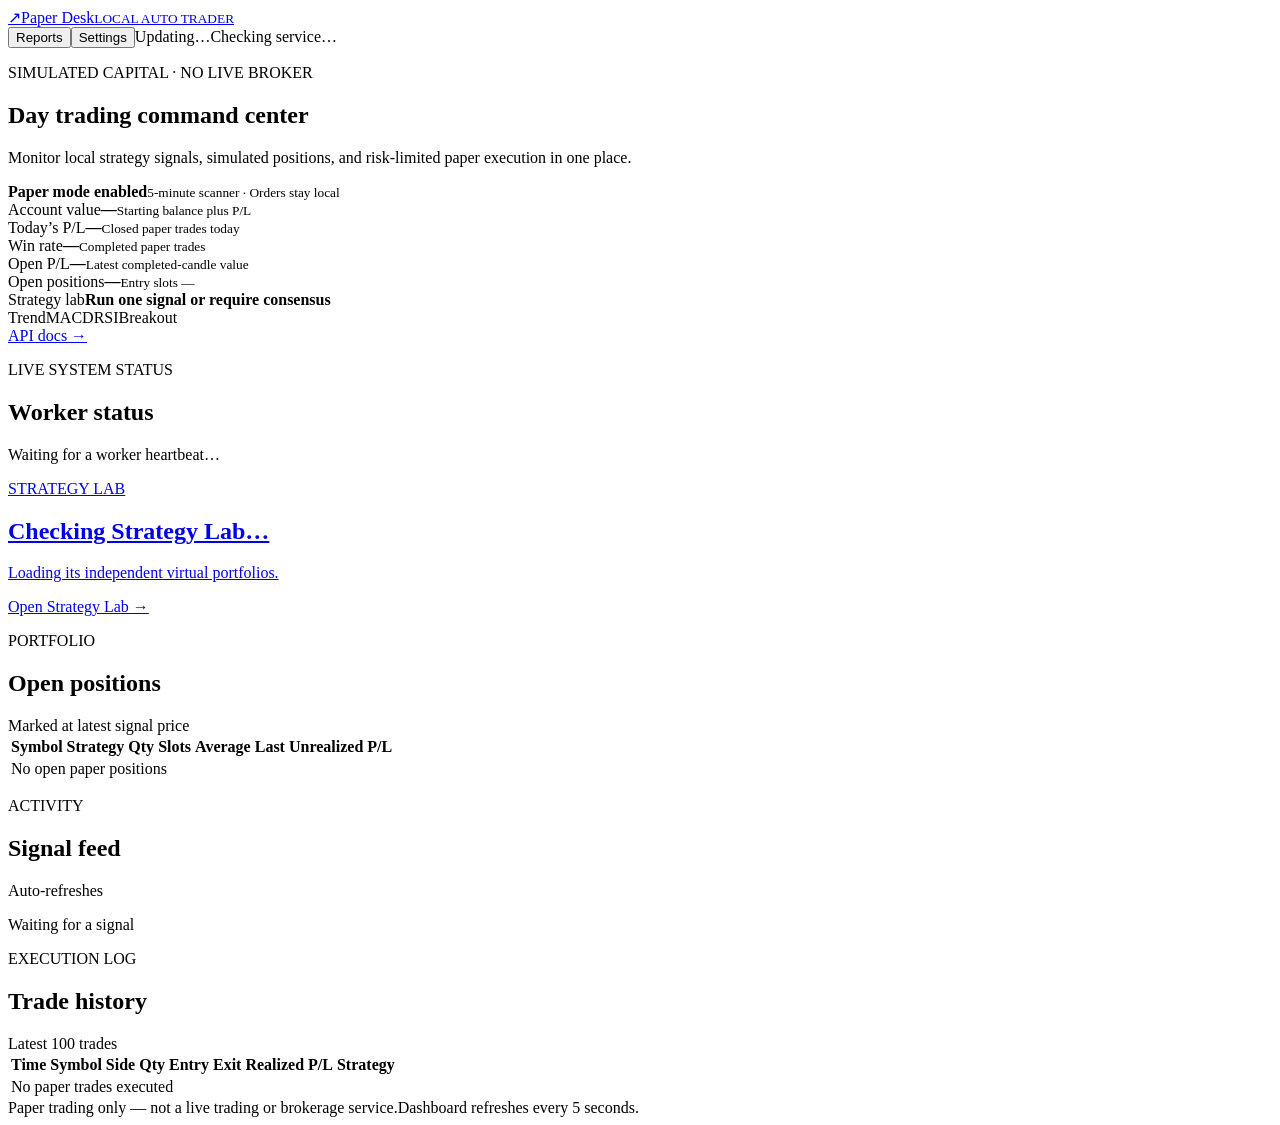
==== dashboard/index.html @ f1b4e136 "Add all-strategy paper trading sleeves" ====
<!doctype html>
<html lang="en">
<head><meta charset="utf-8"><meta name="viewport" content="width=device-width, initial-scale=1"><title>Paper Desk</title><link rel="stylesheet" href="/static/styles.css?v=strategy-lab-page-1"></head>
<body>
  <header class="topbar"><a class="brand" href="/"><span class="brand-mark">↗</span><span>Paper Desk<small>LOCAL AUTO TRADER</small></span></a><div class="topbar-right"><button id="open-reports" class="settings-button" type="button">Reports</button><button id="open-settings" class="settings-button" type="button">Settings</button><span id="updated" class="updated">Updating…</span><span id="status" class="status">Checking service…</span></div></header>
  <main>
    <section class="hero"><div><p class="eyebrow">SIMULATED CAPITAL · NO LIVE BROKER</p><h1>Day trading command center</h1><p class="hero-copy">Monitor local strategy signals, simulated positions, and risk-limited paper execution in one place.</p></div><div class="market-note"><span class="dot"></span><div><strong>Paper mode enabled</strong><small>5-minute scanner · Orders stay local</small></div></div></section>
    <section class="metrics" aria-label="Account metrics"><article><span>Account value</span><strong id="account-value">—</strong><small>Starting balance plus P/L</small></article><article><span>Today’s P/L</span><strong id="daily-pnl">—</strong><small>Closed paper trades today</small></article><article><span>Win rate</span><strong id="win-rate">—</strong><small>Completed paper trades</small></article><article><span>Open P/L</span><strong id="unrealized-pnl">—</strong><small>Latest completed-candle value</small></article><article><span>Open positions</span><strong id="open-positions">—</strong><small id="entry-slots">Entry slots —</small></article></section>
    <section class="control-strip"><div><span class="strip-label">Strategy lab</span><strong>Run one signal or require consensus</strong></div><div class="strategy-pills"><span>Trend</span><span>MACD</span><span>RSI</span><span>Breakout</span></div><a href="/docs" target="_blank" rel="noreferrer">API docs →</a></section>
    <section class="system-panel" aria-live="polite"><div><p class="section-kicker">LIVE SYSTEM STATUS</p><h2 id="system-heading">Worker status</h2></div><div id="system-status" class="system-status">Waiting for a worker heartbeat…</div></section><a class="strategy-lab-summary" id="strategy-lab-summary" href="/strategy-lab"><div><p class="section-kicker">STRATEGY LAB</p><h2 id="strategy-lab-state">Checking Strategy Lab…</h2><p id="strategy-lab-detail">Loading its independent virtual portfolios.</p></div><span class="strategy-lab-open">Open Strategy Lab →</span></a><section class="grid"><article class="panel positions-panel"><div class="panel-title"><div><p class="section-kicker">PORTFOLIO</p><h2>Open positions</h2></div><span>Marked at latest signal price</span></div><div class="table-wrap"><table><thead><tr><th>Symbol</th><th>Strategy</th><th>Qty</th><th>Slots</th><th>Average</th><th>Last</th><th>Unrealized P/L</th></tr></thead><tbody id="positions"><tr><td colspan="7" class="empty">No open paper positions</td></tr></tbody></table></div></article><article class="panel alerts-panel"><div class="panel-title"><div><p class="section-kicker">ACTIVITY</p><h2>Signal feed</h2></div><span>Auto-refreshes</span></div><div id="alerts" class="alerts"><p class="empty">Waiting for a signal</p></div></article></section>
    <section class="panel history-panel"><div class="panel-title"><div><p class="section-kicker">EXECUTION LOG</p><h2>Trade history</h2></div><span id="trade-count">Latest 100 trades</span></div><div class="table-wrap"><table><thead><tr><th>Time</th><th>Symbol</th><th>Side</th><th>Qty</th><th>Entry</th><th>Exit</th><th>Realized P/L</th><th>Strategy</th></tr></thead><tbody id="trades"><tr><td colspan="8" class="empty">No paper trades executed</td></tr></tbody></table></div></section>
  </main>
  <dialog id="settings-dialog" class="settings-dialog"><form id="settings-form"><div class="settings-head"><div><p class="section-kicker">LOCAL PAPER TRADER</p><h2>Trading settings</h2><p>Changes apply to the day-trader on its next polling cycle.</p></div><button id="close-settings" class="icon-button" type="button" aria-label="Close settings">×</button></div><div class="settings-grid"><label><span class="label-row">Whitelist <span class="help" tabindex="0">?<span class="tooltip">The symbols the bot is allowed to trade. Use comma-separated tickers, such as AAPL,MSFT,SPY.</span></span></span><input name="symbol_whitelist" required placeholder="AAPL,MSFT,SPY"></label><label><span class="label-row">Symbols to scan <span class="help" tabindex="0">?<span class="tooltip">Use * to scan every whitelist symbol, or list selected tickers such as AAPL,SPY. Every ticker must also be in the whitelist.</span></span></span><input name="auto_symbols" required placeholder="* or AAPL,SPY"></label><label><span class="label-row">Candle interval <span class="help" tabindex="0">?<span class="tooltip">How often prices are grouped for signals. 5m is five-minute candles; shorter intervals react faster but create more noise.</span></span></span><select name="auto_interval"><option>1m</option><option>2m</option><option>5m</option><option>15m</option><option>30m</option><option>60m</option><option>1h</option><option>1d</option></select></label><label><span class="label-row">Strategy mode <span class="help" tabindex="0">?<span class="tooltip">Single uses one selected strategy. Consensus requires several enabled strategies to agree before a paper trade.</span></span></span><select name="auto_mode"><option value="single">Single strategy</option><option value="consensus">Consensus</option><option value="all_strategies">All strategies — paper test</option></select></label><label><span class="label-row">Single strategy <span class="help" tabindex="0">?<span class="tooltip">The signal method used in Single mode. Donchian is a breakout method; MACD and RSI respond differently to momentum and reversals.</span></span></span><select name="auto_strategy"><option value="trend">Trend 50/200</option><option value="donchian">Donchian breakout</option><option value="macd">MACD</option><option value="bollinger">Bollinger reversion</option><option value="rsi">RSI</option><option value="volatility_breakout">Volatility breakout</option><option value="regression">Regression slope</option><option value="per_symbol">Unique strategy per symbol</option></select></label><label><span class="label-row">Consensus signals needed <span class="help" tabindex="0">?<span class="tooltip">The number of strategies that must agree in Consensus mode. Higher values mean fewer, more selective entries.</span></span></span><input name="auto_consensus_min" type="number" min="1" max="7" required></label><label><span class="label-row">Maximum quantity per trade <span class="help" tabindex="0">?<span class="tooltip">The most shares or units a single paper entry can use. Keep this small while testing.</span></span></span><input name="auto_max_quantity" type="number" min="0.0001" step="0.0001" required></label><label><span class="label-row">ATR stop multiple <span class="help" tabindex="0">?<span class="tooltip">Stop-loss distance in Average True Range units. A larger number gives the position more room but accepts a larger possible loss.</span></span></span><input name="auto_atr_stop_multiple" type="number" min="0.1" max="20" step="0.1" required></label><label><span class="label-row">ATR take-profit multiple <span class="help" tabindex="0">?<span class="tooltip">Profit-target distance in Average True Range units. With 2, the target is two ATRs above the entry price.</span></span></span><input name="auto_atr_take_profit_multiple" type="number" min="0.1" max="20" step="0.1" required></label><label class="full-setting"><span class="label-row">Strategy lab <span class="help" tabindex="0">?<span class="tooltip">Runs a separate virtual one-share portfolio for every strategy and whitelist symbol. It never places orders in your main paper account.</span></span></span><select name="strategy_lab_enabled"><option value="true">On — compare all strategies</option><option value="false">Off</option></select></label><label class="full-setting"><span class="label-row">Strategy Lab-only symbols <span class="help" tabindex="0">?<span class="tooltip">Optional extra tickers used only by the Strategy Lab. Separate them with commas, such as AMZN,META. They never enter the live paper-account scan or whitelist.</span></span></span><input name="strategy_lab_extra_symbols" placeholder="Optional: AMZN,META,GOOGL"></label><div class="full-setting all-strategies-settings" id="all-strategies-settings" hidden><p class="section-kicker">ALL-STRATEGIES PAPER TEST</p><p class="settings-copy">Creates separate paper sleeves for every live-symbol/strategy pair. Lab-only symbols are excluded.</p><div class="settings-grid"><label><span class="label-row">Maximum open test sleeves <span class="help" tabindex="0">?<span class="tooltip">Maximum simultaneous all-strategy positions. 42 allows every one of seven strategies on each of six live symbols.</span></span></span><input name="auto_all_strategies_max_open" type="number" min="1" max="100" required></label><label><span class="label-row">Sleeve loss limit ($) <span class="help" tabindex="0">?<span class="tooltip">Blocks new entries for one stock-strategy sleeve after its realized losses in the selected window reach this amount. Open positions can still close.</span></span></span><input name="auto_strategy_loss_limit" type="number" min="0.01" step="0.01" required></label><label><span class="label-row">Loss window (minutes) <span class="help" tabindex="0">?<span class="tooltip">Rolling lookback used for the sleeve loss limit. A blocked sleeve stays blocked until the next trading day.</span></span></span><input name="auto_strategy_loss_window_minutes" type="number" min="5" max="1440" required></label></div></div><label class="full-setting" id="symbol-strategies-setting"><span class="label-row">Unique strategy assignments <span class="help" tabindex="0">?<span class="tooltip">Choose a strategy for each whitelist symbol. This is used only when Single strategy is set to Unique strategy per symbol.</span></span></span><input name="auto_symbol_strategies" type="hidden"><div id="symbol-strategy-selectors" class="symbol-strategy-selectors"></div></label><label><span class="label-row">Maximum entry slots <span class="help" tabindex="0">?<span class="tooltip">Every whitelist symbol has one reserved entry slot. Any slots above the whitelist count are shared add-ons: repeat buys use them first come, first served.</span></span></span><input name="max_open_positions" type="number" min="1" max="50" required></label><label><span class="label-row">Maximum daily loss ($) <span class="help" tabindex="0">?<span class="tooltip">Stops new paper entries once closed losses for the day reach this amount. It does not automatically close an existing position.</span></span></span><input name="max_daily_loss" type="number" min="1" step="1" required></label><label><span class="label-row">Maximum position value ($) <span class="help" tabindex="0">?<span class="tooltip">Caps the dollar value of any one entry. The bot rejects an order that exceeds this limit.</span></span></span><input name="max_position_value" type="number" min="1" step="1" required></label><label><span class="label-row">Risk per trade (%) <span class="help" tabindex="0">?<span class="tooltip">Used with ATR to size a trade. This is a fraction of the configured starting paper cash; smaller values are more conservative.</span></span></span><input name="risk_percent" type="number" min="0.01" max="10" step="0.01" required></label></div><p id="settings-message" class="settings-message"></p><div class="settings-actions"><button id="cancel-settings" class="secondary-button" type="button">Cancel</button><button class="save-button" type="submit">Save settings</button></div></form></dialog><dialog id="reports-dialog" class="settings-dialog reports-dialog"><div class="reports-shell"><div class="settings-head"><div><p class="section-kicker">PAPER TRADING HISTORY</p><h2>End-of-day reports</h2><p>Reports are saved after the day-trader closes its positions. Strategy-lab results remain separate from the main paper account.</p></div><button id="close-reports" class="icon-button" type="button" aria-label="Close reports">×</button></div><div id="report-current" class="report-current">Loading today’s results…</div><div class="report-history"><p class="section-kicker">SAVED DAYS</p><div id="report-list">No saved end-of-day reports yet.</div></div></div></dialog><footer><span>Paper trading only — not a live trading or brokerage service.</span><span>Dashboard refreshes every 5 seconds.</span></footer><script src="/static/app.js?v=all-strategies-test-1"></script>
</body></html>
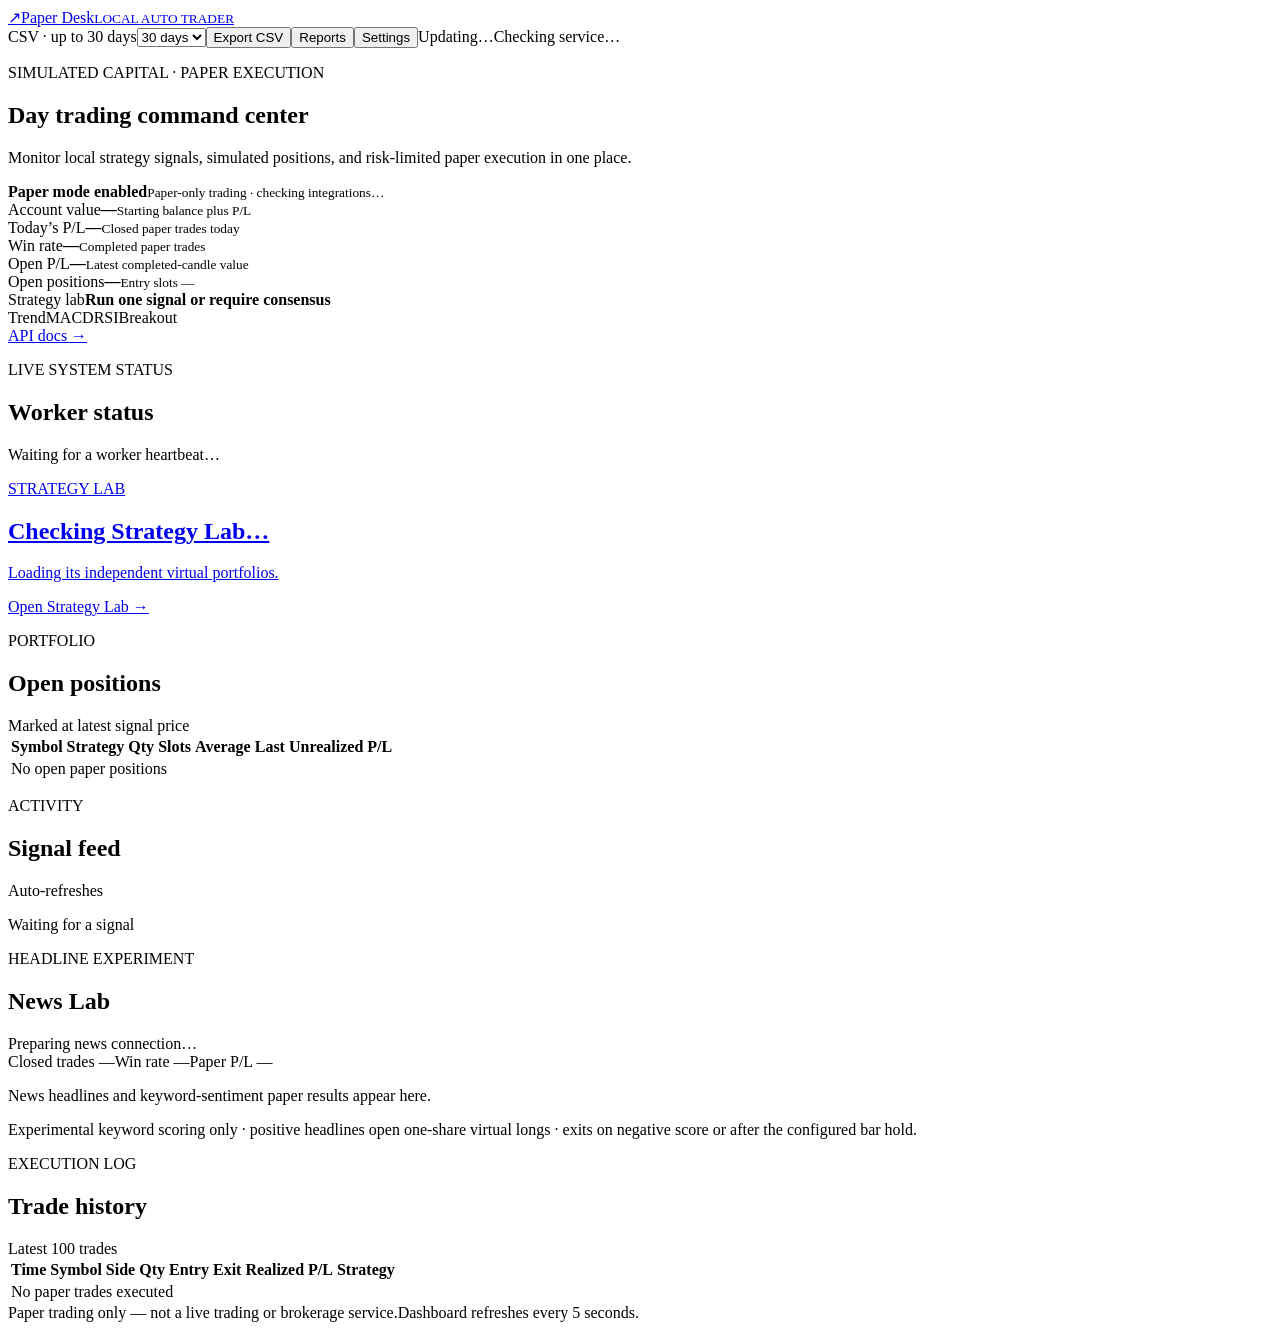
==== commit 6514895d: "Upgrade paper trader to V2" ====
--- a/dashboard/index.html
+++ b/dashboard/index.html
@@ -1,14 +1,15 @@
 <!doctype html>
 <html lang="en">
-<head><meta charset="utf-8"><meta name="viewport" content="width=device-width, initial-scale=1"><title>Paper Desk</title><link rel="stylesheet" href="/static/styles.css?v=strategy-lab-page-1"></head>
+<head><meta charset="utf-8"><meta name="viewport" content="width=device-width, initial-scale=1"><meta name="theme-color" content="#070b12"><title>Paper Desk · Trade Bot V2</title><link rel="stylesheet" href="/static/styles.css?v=v2-renovation-2"><link rel="stylesheet" href="/static/v2.css?v=v2-renovation-2"></head>
 <body>
-  <header class="topbar"><a class="brand" href="/"><span class="brand-mark">↗</span><span>Paper Desk<small>LOCAL AUTO TRADER</small></span></a><div class="topbar-right"><button id="open-reports" class="settings-button" type="button">Reports</button><button id="open-settings" class="settings-button" type="button">Settings</button><span id="updated" class="updated">Updating…</span><span id="status" class="status">Checking service…</span></div></header>
+  <header class="topbar"><a class="brand" href="/"><span class="brand-mark">↗</span><span>Paper Desk<small>LOCAL AUTO TRADER</small></span></a><div class="topbar-right"><label class="export-control" for="export-days"><span>CSV · up to 30 days</span><select id="export-days" aria-label="CSV history range"><option value="1">1 day</option><option value="7">7 days</option><option value="14">14 days</option><option value="30" selected>30 days</option></select></label><button id="export-csv" class="settings-button export-button" type="button">Export CSV</button><button id="open-reports" class="settings-button" type="button">Reports</button><button id="open-settings" class="settings-button" type="button">Settings</button><span id="updated" class="updated">Updating…</span><span id="status" class="status">Checking service…</span></div></header>
   <main>
-    <section class="hero"><div><p class="eyebrow">SIMULATED CAPITAL · NO LIVE BROKER</p><h1>Day trading command center</h1><p class="hero-copy">Monitor local strategy signals, simulated positions, and risk-limited paper execution in one place.</p></div><div class="market-note"><span class="dot"></span><div><strong>Paper mode enabled</strong><small>5-minute scanner · Orders stay local</small></div></div></section>
+    <section class="hero"><div><p class="eyebrow">SIMULATED CAPITAL · PAPER EXECUTION</p><h1>Day trading command center</h1><p class="hero-copy">Monitor local strategy signals, simulated positions, and risk-limited paper execution in one place.</p></div><div class="market-note"><span class="dot"></span><div><strong>Paper mode enabled</strong><small id="paper-mode-details">Paper-only trading · checking integrations…</small></div></div></section>
     <section class="metrics" aria-label="Account metrics"><article><span>Account value</span><strong id="account-value">—</strong><small>Starting balance plus P/L</small></article><article><span>Today’s P/L</span><strong id="daily-pnl">—</strong><small>Closed paper trades today</small></article><article><span>Win rate</span><strong id="win-rate">—</strong><small>Completed paper trades</small></article><article><span>Open P/L</span><strong id="unrealized-pnl">—</strong><small>Latest completed-candle value</small></article><article><span>Open positions</span><strong id="open-positions">—</strong><small id="entry-slots">Entry slots —</small></article></section>
     <section class="control-strip"><div><span class="strip-label">Strategy lab</span><strong>Run one signal or require consensus</strong></div><div class="strategy-pills"><span>Trend</span><span>MACD</span><span>RSI</span><span>Breakout</span></div><a href="/docs" target="_blank" rel="noreferrer">API docs →</a></section>
     <section class="system-panel" aria-live="polite"><div><p class="section-kicker">LIVE SYSTEM STATUS</p><h2 id="system-heading">Worker status</h2></div><div id="system-status" class="system-status">Waiting for a worker heartbeat…</div></section><a class="strategy-lab-summary" id="strategy-lab-summary" href="/strategy-lab"><div><p class="section-kicker">STRATEGY LAB</p><h2 id="strategy-lab-state">Checking Strategy Lab…</h2><p id="strategy-lab-detail">Loading its independent virtual portfolios.</p></div><span class="strategy-lab-open">Open Strategy Lab →</span></a><section class="grid"><article class="panel positions-panel"><div class="panel-title"><div><p class="section-kicker">PORTFOLIO</p><h2>Open positions</h2></div><span>Marked at latest signal price</span></div><div class="table-wrap"><table><thead><tr><th>Symbol</th><th>Strategy</th><th>Qty</th><th>Slots</th><th>Average</th><th>Last</th><th>Unrealized P/L</th></tr></thead><tbody id="positions"><tr><td colspan="7" class="empty">No open paper positions</td></tr></tbody></table></div></article><article class="panel alerts-panel"><div class="panel-title"><div><p class="section-kicker">ACTIVITY</p><h2>Signal feed</h2></div><span>Auto-refreshes</span></div><div id="alerts" class="alerts"><p class="empty">Waiting for a signal</p></div></article></section>
+    <section class="panel news-panel"><div class="panel-title"><div><p class="section-kicker">HEADLINE EXPERIMENT</p><h2>News Lab</h2></div><span id="news-state">Preparing news connection…</span></div><div class="news-lab-metrics" id="news-metrics"><span>Closed trades —</span><span>Win rate —</span><span>Paper P/L —</span></div><div id="news-feed" class="news-feed"><p class="empty">News headlines and keyword-sentiment paper results appear here.</p></div><div id="news-trades" class="news-trades"></div><p class="news-method">Experimental keyword scoring only · positive headlines open one-share virtual longs · exits on negative score or after the configured bar hold.</p></section>
     <section class="panel history-panel"><div class="panel-title"><div><p class="section-kicker">EXECUTION LOG</p><h2>Trade history</h2></div><span id="trade-count">Latest 100 trades</span></div><div class="table-wrap"><table><thead><tr><th>Time</th><th>Symbol</th><th>Side</th><th>Qty</th><th>Entry</th><th>Exit</th><th>Realized P/L</th><th>Strategy</th></tr></thead><tbody id="trades"><tr><td colspan="8" class="empty">No paper trades executed</td></tr></tbody></table></div></section>
   </main>
   <dialog id="settings-dialog" class="settings-dialog"><form id="settings-form"><div class="settings-head"><div><p class="section-kicker">LOCAL PAPER TRADER</p><h2>Trading settings</h2><p>Changes apply to the day-trader on its next polling cycle.</p></div><button id="close-settings" class="icon-button" type="button" aria-label="Close settings">×</button></div><div class="settings-grid"><label><span class="label-row">Whitelist <span class="help" tabindex="0">?<span class="tooltip">The symbols the bot is allowed to trade. Use comma-separated tickers, such as AAPL,MSFT,SPY.</span></span></span><input name="symbol_whitelist" required placeholder="AAPL,MSFT,SPY"></label><label><span class="label-row">Symbols to scan <span class="help" tabindex="0">?<span class="tooltip">Use * to scan every whitelist symbol, or list selected tickers such as AAPL,SPY. Every ticker must also be in the whitelist.</span></span></span><input name="auto_symbols" required placeholder="* or AAPL,SPY"></label><label><span class="label-row">Candle interval <span class="help" tabindex="0">?<span class="tooltip">How often prices are grouped for signals. 5m is five-minute candles; shorter intervals react faster but create more noise.</span></span></span><select name="auto_interval"><option>1m</option><option>2m</option><option>5m</option><option>15m</option><option>30m</option><option>60m</option><option>1h</option><option>1d</option></select></label><label><span class="label-row">Strategy mode <span class="help" tabindex="0">?<span class="tooltip">Single uses one selected strategy. Consensus requires several enabled strategies to agree before a paper trade.</span></span></span><select name="auto_mode"><option value="single">Single strategy</option><option value="consensus">Consensus</option><option value="all_strategies">All strategies — paper test</option></select></label><label><span class="label-row">Single strategy <span class="help" tabindex="0">?<span class="tooltip">The signal method used in Single mode. Donchian is a breakout method; MACD and RSI respond differently to momentum and reversals.</span></span></span><select name="auto_strategy"><option value="trend">Trend 50/200</option><option value="donchian">Donchian breakout</option><option value="macd">MACD</option><option value="bollinger">Bollinger reversion</option><option value="rsi">RSI</option><option value="volatility_breakout">Volatility breakout</option><option value="regression">Regression slope</option><option value="per_symbol">Unique strategy per symbol</option></select></label><label><span class="label-row">Consensus signals needed <span class="help" tabindex="0">?<span class="tooltip">The number of strategies that must agree in Consensus mode. Higher values mean fewer, more selective entries.</span></span></span><input name="auto_consensus_min" type="number" min="1" max="7" required></label><label><span class="label-row">Maximum quantity per trade <span class="help" tabindex="0">?<span class="tooltip">The most shares or units a single paper entry can use. Keep this small while testing.</span></span></span><input name="auto_max_quantity" type="number" min="0.0001" step="0.0001" required></label><label><span class="label-row">ATR stop multiple <span class="help" tabindex="0">?<span class="tooltip">Stop-loss distance in Average True Range units. A larger number gives the position more room but accepts a larger possible loss.</span></span></span><input name="auto_atr_stop_multiple" type="number" min="0.1" max="20" step="0.1" required></label><label><span class="label-row">ATR take-profit multiple <span class="help" tabindex="0">?<span class="tooltip">Profit-target distance in Average True Range units. With 2, the target is two ATRs above the entry price.</span></span></span><input name="auto_atr_take_profit_multiple" type="number" min="0.1" max="20" step="0.1" required></label><label class="full-setting"><span class="label-row">Strategy lab <span class="help" tabindex="0">?<span class="tooltip">Runs a separate virtual one-share portfolio for every strategy and whitelist symbol. It never places orders in your main paper account.</span></span></span><select name="strategy_lab_enabled"><option value="true">On — compare all strategies</option><option value="false">Off</option></select></label><label class="full-setting"><span class="label-row">Strategy Lab-only symbols <span class="help" tabindex="0">?<span class="tooltip">Optional extra tickers used only by the Strategy Lab. Separate them with commas, such as AMZN,META. They never enter the live paper-account scan or whitelist.</span></span></span><input name="strategy_lab_extra_symbols" placeholder="Optional: AMZN,META,GOOGL"></label><div class="full-setting all-strategies-settings" id="all-strategies-settings" hidden><p class="section-kicker">ALL-STRATEGIES PAPER TEST</p><p class="settings-copy">Creates separate paper sleeves for every live-symbol/strategy pair. Lab-only symbols are excluded.</p><div class="settings-grid"><label><span class="label-row">Maximum open test sleeves <span class="help" tabindex="0">?<span class="tooltip">Maximum simultaneous all-strategy positions. 42 allows every one of seven strategies on each of six live symbols.</span></span></span><input name="auto_all_strategies_max_open" type="number" min="1" max="100" required></label><label><span class="label-row">Sleeve loss limit ($) <span class="help" tabindex="0">?<span class="tooltip">Blocks new entries for one stock-strategy sleeve after its realized losses in the selected window reach this amount. Open positions can still close.</span></span></span><input name="auto_strategy_loss_limit" type="number" min="0.01" step="0.01" required></label><label><span class="label-row">Loss window (minutes) <span class="help" tabindex="0">?<span class="tooltip">Rolling lookback used for the sleeve loss limit. A blocked sleeve stays blocked until the next trading day.</span></span></span><input name="auto_strategy_loss_window_minutes" type="number" min="5" max="1440" required></label></div></div><label class="full-setting" id="symbol-strategies-setting"><span class="label-row">Unique strategy assignments <span class="help" tabindex="0">?<span class="tooltip">Choose a strategy for each whitelist symbol. This is used only when Single strategy is set to Unique strategy per symbol.</span></span></span><input name="auto_symbol_strategies" type="hidden"><div id="symbol-strategy-selectors" class="symbol-strategy-selectors"></div></label><label><span class="label-row">Maximum entry slots <span class="help" tabindex="0">?<span class="tooltip">Every whitelist symbol has one reserved entry slot. Any slots above the whitelist count are shared add-ons: repeat buys use them first come, first served.</span></span></span><input name="max_open_positions" type="number" min="1" max="50" required></label><label><span class="label-row">Maximum daily loss ($) <span class="help" tabindex="0">?<span class="tooltip">Stops new paper entries once closed losses for the day reach this amount. It does not automatically close an existing position.</span></span></span><input name="max_daily_loss" type="number" min="1" step="1" required></label><label><span class="label-row">Maximum position value ($) <span class="help" tabindex="0">?<span class="tooltip">Caps the dollar value of any one entry. The bot rejects an order that exceeds this limit.</span></span></span><input name="max_position_value" type="number" min="1" step="1" required></label><label><span class="label-row">Risk per trade (%) <span class="help" tabindex="0">?<span class="tooltip">Used with ATR to size a trade. This is a fraction of the configured starting paper cash; smaller values are more conservative.</span></span></span><input name="risk_percent" type="number" min="0.01" max="10" step="0.01" required></label></div><p id="settings-message" class="settings-message"></p><div class="settings-actions"><button id="cancel-settings" class="secondary-button" type="button">Cancel</button><button class="save-button" type="submit">Save settings</button></div></form></dialog><dialog id="reports-dialog" class="settings-dialog reports-dialog"><div class="reports-shell"><div class="settings-head"><div><p class="section-kicker">PAPER TRADING HISTORY</p><h2>End-of-day reports</h2><p>Reports are saved after the day-trader closes its positions. Strategy-lab results remain separate from the main paper account.</p></div><button id="close-reports" class="icon-button" type="button" aria-label="Close reports">×</button></div><div id="report-current" class="report-current">Loading today’s results…</div><div class="report-history"><p class="section-kicker">SAVED DAYS</p><div id="report-list">No saved end-of-day reports yet.</div></div></div></dialog><footer><span>Paper trading only — not a live trading or brokerage service.</span><span>Dashboard refreshes every 5 seconds.</span></footer><script src="/static/app.js?v=all-strategies-test-1"></script>
-</body></html>+<script src="/static/news.js?v=v2-renovation-2"></script><script src="/static/integration.js?v=v2-renovation-2"></script></body></html>
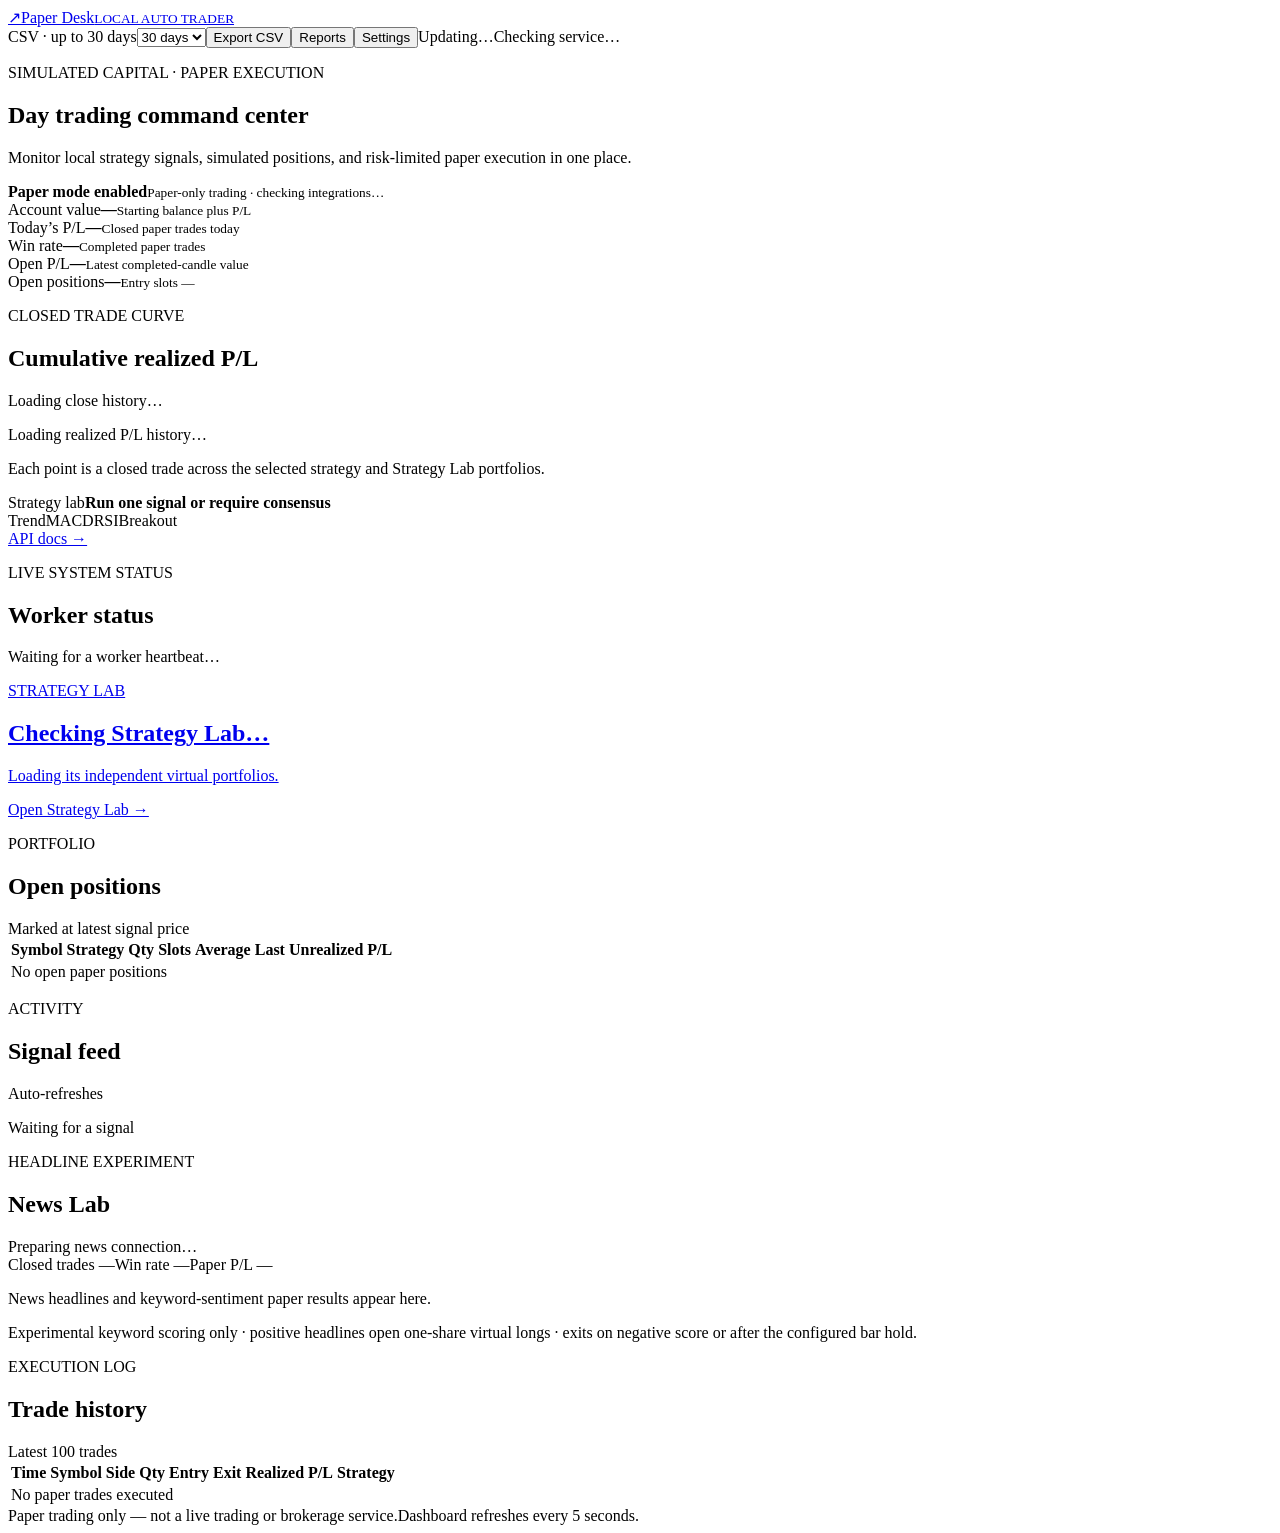
==== commit 5c7bb4b0: "Add realized P/L close curve to command center" ====
--- a/dashboard/index.html
+++ b/dashboard/index.html
@@ -1,15 +1,78 @@
 <!doctype html>
 <html lang="en">
-<head><meta charset="utf-8"><meta name="viewport" content="width=device-width, initial-scale=1"><meta name="theme-color" content="#070b12"><title>Paper Desk · Trade Bot V2</title><link rel="stylesheet" href="/static/styles.css?v=v2-renovation-2"><link rel="stylesheet" href="/static/v2.css?v=v2-renovation-2"></head>
+<head><meta charset="utf-8"><meta name="viewport" content="width=device-width, initial-scale=1"><meta name="theme-color" content="#070b12"><title>Paper Desk · Trade Bot V2</title><link rel="stylesheet" href="/static/styles.css?v=env-settings-3"><link rel="stylesheet" href="/static/v2.css?v=env-settings-3"></head>
 <body>
   <header class="topbar"><a class="brand" href="/"><span class="brand-mark">↗</span><span>Paper Desk<small>LOCAL AUTO TRADER</small></span></a><div class="topbar-right"><label class="export-control" for="export-days"><span>CSV · up to 30 days</span><select id="export-days" aria-label="CSV history range"><option value="1">1 day</option><option value="7">7 days</option><option value="14">14 days</option><option value="30" selected>30 days</option></select></label><button id="export-csv" class="settings-button export-button" type="button">Export CSV</button><button id="open-reports" class="settings-button" type="button">Reports</button><button id="open-settings" class="settings-button" type="button">Settings</button><span id="updated" class="updated">Updating…</span><span id="status" class="status">Checking service…</span></div></header>
   <main>
     <section class="hero"><div><p class="eyebrow">SIMULATED CAPITAL · PAPER EXECUTION</p><h1>Day trading command center</h1><p class="hero-copy">Monitor local strategy signals, simulated positions, and risk-limited paper execution in one place.</p></div><div class="market-note"><span class="dot"></span><div><strong>Paper mode enabled</strong><small id="paper-mode-details">Paper-only trading · checking integrations…</small></div></div></section>
     <section class="metrics" aria-label="Account metrics"><article><span>Account value</span><strong id="account-value">—</strong><small>Starting balance plus P/L</small></article><article><span>Today’s P/L</span><strong id="daily-pnl">—</strong><small>Closed paper trades today</small></article><article><span>Win rate</span><strong id="win-rate">—</strong><small>Completed paper trades</small></article><article><span>Open P/L</span><strong id="unrealized-pnl">—</strong><small>Latest completed-candle value</small></article><article><span>Open positions</span><strong id="open-positions">—</strong><small id="entry-slots">Entry slots —</small></article></section>
+    <section class="panel realized-chart-panel" aria-labelledby="realized-chart-title">
+      <div class="panel-title">
+        <div><p class="section-kicker">CLOSED TRADE CURVE</p><h2 id="realized-chart-title">Cumulative realized P/L</h2></div>
+        <span id="realized-chart-summary">Loading close history…</span>
+      </div>
+      <div id="realized-chart" class="realized-chart" aria-live="polite"><p class="chart-empty">Loading realized P/L history…</p></div>
+      <p id="realized-chart-note" class="realized-chart-note">Each point is a closed trade across the selected strategy and Strategy Lab portfolios.</p>
+    </section>
     <section class="control-strip"><div><span class="strip-label">Strategy lab</span><strong>Run one signal or require consensus</strong></div><div class="strategy-pills"><span>Trend</span><span>MACD</span><span>RSI</span><span>Breakout</span></div><a href="/docs" target="_blank" rel="noreferrer">API docs →</a></section>
     <section class="system-panel" aria-live="polite"><div><p class="section-kicker">LIVE SYSTEM STATUS</p><h2 id="system-heading">Worker status</h2></div><div id="system-status" class="system-status">Waiting for a worker heartbeat…</div></section><a class="strategy-lab-summary" id="strategy-lab-summary" href="/strategy-lab"><div><p class="section-kicker">STRATEGY LAB</p><h2 id="strategy-lab-state">Checking Strategy Lab…</h2><p id="strategy-lab-detail">Loading its independent virtual portfolios.</p></div><span class="strategy-lab-open">Open Strategy Lab →</span></a><section class="grid"><article class="panel positions-panel"><div class="panel-title"><div><p class="section-kicker">PORTFOLIO</p><h2>Open positions</h2></div><span>Marked at latest signal price</span></div><div class="table-wrap"><table><thead><tr><th>Symbol</th><th>Strategy</th><th>Qty</th><th>Slots</th><th>Average</th><th>Last</th><th>Unrealized P/L</th></tr></thead><tbody id="positions"><tr><td colspan="7" class="empty">No open paper positions</td></tr></tbody></table></div></article><article class="panel alerts-panel"><div class="panel-title"><div><p class="section-kicker">ACTIVITY</p><h2>Signal feed</h2></div><span>Auto-refreshes</span></div><div id="alerts" class="alerts"><p class="empty">Waiting for a signal</p></div></article></section>
     <section class="panel news-panel"><div class="panel-title"><div><p class="section-kicker">HEADLINE EXPERIMENT</p><h2>News Lab</h2></div><span id="news-state">Preparing news connection…</span></div><div class="news-lab-metrics" id="news-metrics"><span>Closed trades —</span><span>Win rate —</span><span>Paper P/L —</span></div><div id="news-feed" class="news-feed"><p class="empty">News headlines and keyword-sentiment paper results appear here.</p></div><div id="news-trades" class="news-trades"></div><p class="news-method">Experimental keyword scoring only · positive headlines open one-share virtual longs · exits on negative score or after the configured bar hold.</p></section>
     <section class="panel history-panel"><div class="panel-title"><div><p class="section-kicker">EXECUTION LOG</p><h2>Trade history</h2></div><span id="trade-count">Latest 100 trades</span></div><div class="table-wrap"><table><thead><tr><th>Time</th><th>Symbol</th><th>Side</th><th>Qty</th><th>Entry</th><th>Exit</th><th>Realized P/L</th><th>Strategy</th></tr></thead><tbody id="trades"><tr><td colspan="8" class="empty">No paper trades executed</td></tr></tbody></table></div></section>
   </main>
-  <dialog id="settings-dialog" class="settings-dialog"><form id="settings-form"><div class="settings-head"><div><p class="section-kicker">LOCAL PAPER TRADER</p><h2>Trading settings</h2><p>Changes apply to the day-trader on its next polling cycle.</p></div><button id="close-settings" class="icon-button" type="button" aria-label="Close settings">×</button></div><div class="settings-grid"><label><span class="label-row">Whitelist <span class="help" tabindex="0">?<span class="tooltip">The symbols the bot is allowed to trade. Use comma-separated tickers, such as AAPL,MSFT,SPY.</span></span></span><input name="symbol_whitelist" required placeholder="AAPL,MSFT,SPY"></label><label><span class="label-row">Symbols to scan <span class="help" tabindex="0">?<span class="tooltip">Use * to scan every whitelist symbol, or list selected tickers such as AAPL,SPY. Every ticker must also be in the whitelist.</span></span></span><input name="auto_symbols" required placeholder="* or AAPL,SPY"></label><label><span class="label-row">Candle interval <span class="help" tabindex="0">?<span class="tooltip">How often prices are grouped for signals. 5m is five-minute candles; shorter intervals react faster but create more noise.</span></span></span><select name="auto_interval"><option>1m</option><option>2m</option><option>5m</option><option>15m</option><option>30m</option><option>60m</option><option>1h</option><option>1d</option></select></label><label><span class="label-row">Strategy mode <span class="help" tabindex="0">?<span class="tooltip">Single uses one selected strategy. Consensus requires several enabled strategies to agree before a paper trade.</span></span></span><select name="auto_mode"><option value="single">Single strategy</option><option value="consensus">Consensus</option><option value="all_strategies">All strategies — paper test</option></select></label><label><span class="label-row">Single strategy <span class="help" tabindex="0">?<span class="tooltip">The signal method used in Single mode. Donchian is a breakout method; MACD and RSI respond differently to momentum and reversals.</span></span></span><select name="auto_strategy"><option value="trend">Trend 50/200</option><option value="donchian">Donchian breakout</option><option value="macd">MACD</option><option value="bollinger">Bollinger reversion</option><option value="rsi">RSI</option><option value="volatility_breakout">Volatility breakout</option><option value="regression">Regression slope</option><option value="per_symbol">Unique strategy per symbol</option></select></label><label><span class="label-row">Consensus signals needed <span class="help" tabindex="0">?<span class="tooltip">The number of strategies that must agree in Consensus mode. Higher values mean fewer, more selective entries.</span></span></span><input name="auto_consensus_min" type="number" min="1" max="7" required></label><label><span class="label-row">Maximum quantity per trade <span class="help" tabindex="0">?<span class="tooltip">The most shares or units a single paper entry can use. Keep this small while testing.</span></span></span><input name="auto_max_quantity" type="number" min="0.0001" step="0.0001" required></label><label><span class="label-row">ATR stop multiple <span class="help" tabindex="0">?<span class="tooltip">Stop-loss distance in Average True Range units. A larger number gives the position more room but accepts a larger possible loss.</span></span></span><input name="auto_atr_stop_multiple" type="number" min="0.1" max="20" step="0.1" required></label><label><span class="label-row">ATR take-profit multiple <span class="help" tabindex="0">?<span class="tooltip">Profit-target distance in Average True Range units. With 2, the target is two ATRs above the entry price.</span></span></span><input name="auto_atr_take_profit_multiple" type="number" min="0.1" max="20" step="0.1" required></label><label class="full-setting"><span class="label-row">Strategy lab <span class="help" tabindex="0">?<span class="tooltip">Runs a separate virtual one-share portfolio for every strategy and whitelist symbol. It never places orders in your main paper account.</span></span></span><select name="strategy_lab_enabled"><option value="true">On — compare all strategies</option><option value="false">Off</option></select></label><label class="full-setting"><span class="label-row">Strategy Lab-only symbols <span class="help" tabindex="0">?<span class="tooltip">Optional extra tickers used only by the Strategy Lab. Separate them with commas, such as AMZN,META. They never enter the live paper-account scan or whitelist.</span></span></span><input name="strategy_lab_extra_symbols" placeholder="Optional: AMZN,META,GOOGL"></label><div class="full-setting all-strategies-settings" id="all-strategies-settings" hidden><p class="section-kicker">ALL-STRATEGIES PAPER TEST</p><p class="settings-copy">Creates separate paper sleeves for every live-symbol/strategy pair. Lab-only symbols are excluded.</p><div class="settings-grid"><label><span class="label-row">Maximum open test sleeves <span class="help" tabindex="0">?<span class="tooltip">Maximum simultaneous all-strategy positions. 42 allows every one of seven strategies on each of six live symbols.</span></span></span><input name="auto_all_strategies_max_open" type="number" min="1" max="100" required></label><label><span class="label-row">Sleeve loss limit ($) <span class="help" tabindex="0">?<span class="tooltip">Blocks new entries for one stock-strategy sleeve after its realized losses in the selected window reach this amount. Open positions can still close.</span></span></span><input name="auto_strategy_loss_limit" type="number" min="0.01" step="0.01" required></label><label><span class="label-row">Loss window (minutes) <span class="help" tabindex="0">?<span class="tooltip">Rolling lookback used for the sleeve loss limit. A blocked sleeve stays blocked until the next trading day.</span></span></span><input name="auto_strategy_loss_window_minutes" type="number" min="5" max="1440" required></label></div></div><label class="full-setting" id="symbol-strategies-setting"><span class="label-row">Unique strategy assignments <span class="help" tabindex="0">?<span class="tooltip">Choose a strategy for each whitelist symbol. This is used only when Single strategy is set to Unique strategy per symbol.</span></span></span><input name="auto_symbol_strategies" type="hidden"><div id="symbol-strategy-selectors" class="symbol-strategy-selectors"></div></label><label><span class="label-row">Maximum entry slots <span class="help" tabindex="0">?<span class="tooltip">Every whitelist symbol has one reserved entry slot. Any slots above the whitelist count are shared add-ons: repeat buys use them first come, first served.</span></span></span><input name="max_open_positions" type="number" min="1" max="50" required></label><label><span class="label-row">Maximum daily loss ($) <span class="help" tabindex="0">?<span class="tooltip">Stops new paper entries once closed losses for the day reach this amount. It does not automatically close an existing position.</span></span></span><input name="max_daily_loss" type="number" min="1" step="1" required></label><label><span class="label-row">Maximum position value ($) <span class="help" tabindex="0">?<span class="tooltip">Caps the dollar value of any one entry. The bot rejects an order that exceeds this limit.</span></span></span><input name="max_position_value" type="number" min="1" step="1" required></label><label><span class="label-row">Risk per trade (%) <span class="help" tabindex="0">?<span class="tooltip">Used with ATR to size a trade. This is a fraction of the configured starting paper cash; smaller values are more conservative.</span></span></span><input name="risk_percent" type="number" min="0.01" max="10" step="0.01" required></label></div><p id="settings-message" class="settings-message"></p><div class="settings-actions"><button id="cancel-settings" class="secondary-button" type="button">Cancel</button><button class="save-button" type="submit">Save settings</button></div></form></dialog><dialog id="reports-dialog" class="settings-dialog reports-dialog"><div class="reports-shell"><div class="settings-head"><div><p class="section-kicker">PAPER TRADING HISTORY</p><h2>End-of-day reports</h2><p>Reports are saved after the day-trader closes its positions. Strategy-lab results remain separate from the main paper account.</p></div><button id="close-reports" class="icon-button" type="button" aria-label="Close reports">×</button></div><div id="report-current" class="report-current">Loading today’s results…</div><div class="report-history"><p class="section-kicker">SAVED DAYS</p><div id="report-list">No saved end-of-day reports yet.</div></div></div></dialog><footer><span>Paper trading only — not a live trading or brokerage service.</span><span>Dashboard refreshes every 5 seconds.</span></footer><script src="/static/app.js?v=all-strategies-test-1"></script>
-<script src="/static/news.js?v=v2-renovation-2"></script><script src="/static/integration.js?v=v2-renovation-2"></script></body></html>
+  <dialog id="settings-dialog" class="settings-dialog"><form id="settings-form">
+  <div class="settings-head"><div><p class="section-kicker">LOCAL PAPER TRADER</p><h2>Trading settings</h2><p>Most changes apply on the worker's next polling cycle. Database location changes require the app and worker to restart.</p></div><button id="close-settings" class="icon-button" type="button" aria-label="Close settings">×</button></div>
+  <section class="settings-section"><h3>Connections and data</h3><div class="settings-grid">
+    <label><span class="label-row">Market data source</span><select name="market_data_provider"><option value="yfinance">Yahoo Finance</option><option value="alpaca">Alpaca</option></select></label>
+    <label><span class="label-row">Paper execution</span><select name="execution_mode"><option value="local">Local simulator</option><option value="alpaca_paper">Alpaca paper account</option></select></label>
+    <label><span class="label-row">Alpaca feed</span><select name="alpaca_data_feed"><option value="iex">IEX · Basic plan</option></select></label>
+    <label><span class="label-row">News provider</span><select name="news_provider"><option value="alpaca">Alpaca News</option><option value="disabled">Disabled</option></select></label>
+    <label class="full-setting"><span class="label-row">Alpaca API key <small class="credential-state" id="alpaca-key-state"></small></span><input name="alpaca_api_key" type="password" autocomplete="new-password" placeholder="Leave blank to keep the saved key"></label>
+    <label class="full-setting"><span class="label-row">Alpaca secret key <small class="credential-state" id="alpaca-secret-state"></small></span><input name="alpaca_secret_key" type="password" autocomplete="new-password" placeholder="Leave blank to keep the saved secret"></label>
+    <label class="full-setting checkbox-setting"><input name="clear_alpaca_credentials" type="checkbox"><span>Clear saved Alpaca credentials</span></label>
+    <label><span class="label-row">News experiment</span><select name="news_enabled"><option value="true">Enabled</option><option value="false">Disabled</option></select></label>
+    <label><span class="label-row">Minimum sentiment score</span><input name="news_min_sentiment" type="number" min="1" max="20" required></label>
+    <label><span class="label-row">News hold bars</span><input name="news_hold_bars" type="number" min="1" max="100" required></label>
+    <label><span class="label-row">Maximum headline age (minutes)</span><input name="news_max_age_minutes" type="number" min="1" max="1440" required></label>
+  </div></section>
+  <section class="settings-section"><h3>Symbols and schedule</h3><div class="settings-grid">
+    <label><span class="label-row">Whitelist <span class="help" tabindex="0">?<span class="tooltip">Symbols the bot is allowed to trade, separated by commas.</span></span></span><input name="symbol_whitelist" required placeholder="AAPL,MSFT,SPY"></label>
+    <label><span class="label-row">Symbols to scan</span><input name="auto_symbols" required placeholder="* or AAPL,SPY"></label>
+    <label><span class="label-row">Candle interval</span><select name="auto_interval"><option>1m</option><option>2m</option><option>5m</option><option>15m</option><option>30m</option><option>60m</option><option>90m</option><option>1h</option><option>1d</option></select></label>
+    <label><span class="label-row">History period</span><input name="auto_period" required placeholder="60d, 2y, or max"></label>
+    <label><span class="label-row">Scan interval (seconds)</span><input name="auto_poll_seconds" type="number" min="30" max="86400" required></label>
+    <label><span class="label-row">Strategy Lab-only symbols</span><input name="strategy_lab_extra_symbols" placeholder="Optional: AMZN,META"></label>
+  </div></section>
+  <section class="settings-section"><h3>Strategies and risk</h3><div class="settings-grid">
+    <label><span class="label-row">Strategy mode</span><select name="auto_mode"><option value="single">Single strategy</option><option value="consensus">Consensus</option><option value="all_strategies">All strategies — paper test</option></select></label>
+    <label><span class="label-row">Single strategy</span><select name="auto_strategy"><option value="trend">Trend 50/200</option><option value="donchian">Donchian breakout</option><option value="macd">MACD</option><option value="bollinger">Bollinger reversion</option><option value="rsi">RSI</option><option value="volatility_breakout">Volatility breakout</option><option value="regression">Regression slope</option><option value="per_symbol">Unique strategy per symbol</option></select></label>
+    <label><span class="label-row">Consensus signals needed</span><input name="auto_consensus_min" type="number" min="1" max="7" required></label>
+    <label><span class="label-row">Enabled strategy list</span><input name="auto_strategies" required placeholder="trend,donchian,macd"></label>
+    <label><span class="label-row">Maximum quantity per trade</span><input name="auto_max_quantity" type="number" min="0.0001" step="0.0001" required></label>
+    <label><span class="label-row">ATR stop multiple</span><input name="auto_atr_stop_multiple" type="number" min="0.1" max="20" step="0.1" required></label>
+    <label><span class="label-row">ATR take-profit multiple</span><input name="auto_atr_take_profit_multiple" type="number" min="0.1" max="20" step="0.1" required></label>
+    <label><span class="label-row">Starting paper cash</span><input name="starting_cash" type="number" min="1" step="0.01" required></label>
+    <label><span class="label-row">Maximum entry slots</span><input name="max_open_positions" type="number" min="1" max="50" required></label>
+    <label><span class="label-row">Maximum daily loss ($)</span><input name="max_daily_loss" type="number" min="1" step="1" required></label>
+    <label><span class="label-row">Maximum position value ($)</span><input name="max_position_value" type="number" min="1" step="1" required></label>
+    <label><span class="label-row">Risk per trade (%)</span><input name="risk_percent" type="number" min="0.01" max="10" step="0.01" required></label>
+    <label class="full-setting"><span class="label-row">Strategy Lab</span><select name="strategy_lab_enabled"><option value="true">On — compare all strategies</option><option value="false">Off</option></select></label>
+    <div class="full-setting all-strategies-settings" id="all-strategies-settings"><p class="settings-copy">All-strategy mode runs separate paper sleeves for each symbol and strategy.</p><div class="settings-grid">
+      <label><span class="label-row">Maximum open test sleeves</span><input name="auto_all_strategies_max_open" type="number" min="1" max="100" required></label>
+      <label><span class="label-row">Sleeve loss limit ($)</span><input name="auto_strategy_loss_limit" type="number" min="0.01" step="0.01" required></label>
+      <label><span class="label-row">Loss window (minutes)</span><input name="auto_strategy_loss_window_minutes" type="number" min="5" max="1440" required></label>
+    </div></div>
+    <label class="full-setting" id="symbol-strategies-setting"><span class="label-row">Unique strategy assignments</span><input name="auto_symbol_strategies" type="hidden"><div id="symbol-strategy-selectors" class="symbol-strategy-selectors"></div></label>
+  </div></section>
+  <section class="settings-section"><h3>Backtest defaults</h3><div class="settings-grid">
+    <label><span class="label-row">Backtest symbol</span><input name="backtest_symbol" required></label>
+    <label><span class="label-row">Backtest interval</span><select name="backtest_interval"><option>1m</option><option>2m</option><option>5m</option><option>15m</option><option>30m</option><option>60m</option><option>90m</option><option>1h</option><option>1d</option></select></label>
+    <label><span class="label-row">Backtest period</span><input name="backtest_period" required placeholder="5y"></label>
+    <label><span class="label-row">Backtest starting cash</span><input name="backtest_starting_cash" type="number" min="1" step="0.01" required></label>
+    <label><span class="label-row">Backtest strategies</span><input name="backtest_strategies" required></label>
+    <label><span class="label-row">Trading cost (basis points)</span><input name="backtest_cost_bps" type="number" min="0" max="1000" step="0.1" required></label>
+    <label><span class="label-row">Slippage (basis points)</span><input name="backtest_slippage_bps" type="number" min="0" max="1000" step="0.1" required></label>
+  </div></section>
+  <section class="settings-section"><h3>Application storage</h3><div class="settings-grid"><label class="full-setting"><span class="label-row">Database file path <small>Restart the web app and worker after changing.</small></span><input name="database_path" required></label></div></section>
+  <p id="settings-message" class="settings-message" aria-live="polite"></p><div class="settings-actions"><button id="cancel-settings" class="secondary-button" type="button">Cancel</button><button class="save-button" type="submit">Save settings</button></div>
+</form></dialog><dialog id="reports-dialog" class="settings-dialog reports-dialog"><div class="reports-shell"><div class="settings-head"><div><p class="section-kicker">PAPER TRADING HISTORY</p><h2>End-of-day reports</h2><p>Reports are saved after the day-trader closes its positions. Strategy-lab results remain separate from the main paper account.</p></div><button id="close-reports" class="icon-button" type="button" aria-label="Close reports">×</button></div><div id="report-current" class="report-current">Loading today’s results…</div><div class="report-history"><p class="section-kicker">SAVED DAYS</p><div id="report-list">No saved end-of-day reports yet.</div></div></div></dialog><footer><span>Paper trading only — not a live trading or brokerage service.</span><span>Dashboard refreshes every 5 seconds.</span></footer><script src="/static/app.js?v=env-settings-3"></script>
+<script src="/static/realized-chart.js?v=realized-chart-1"></script><script src="/static/news.js?v=v2-renovation-2"></script><script src="/static/integration.js?v=v2-renovation-2"></script></body></html>
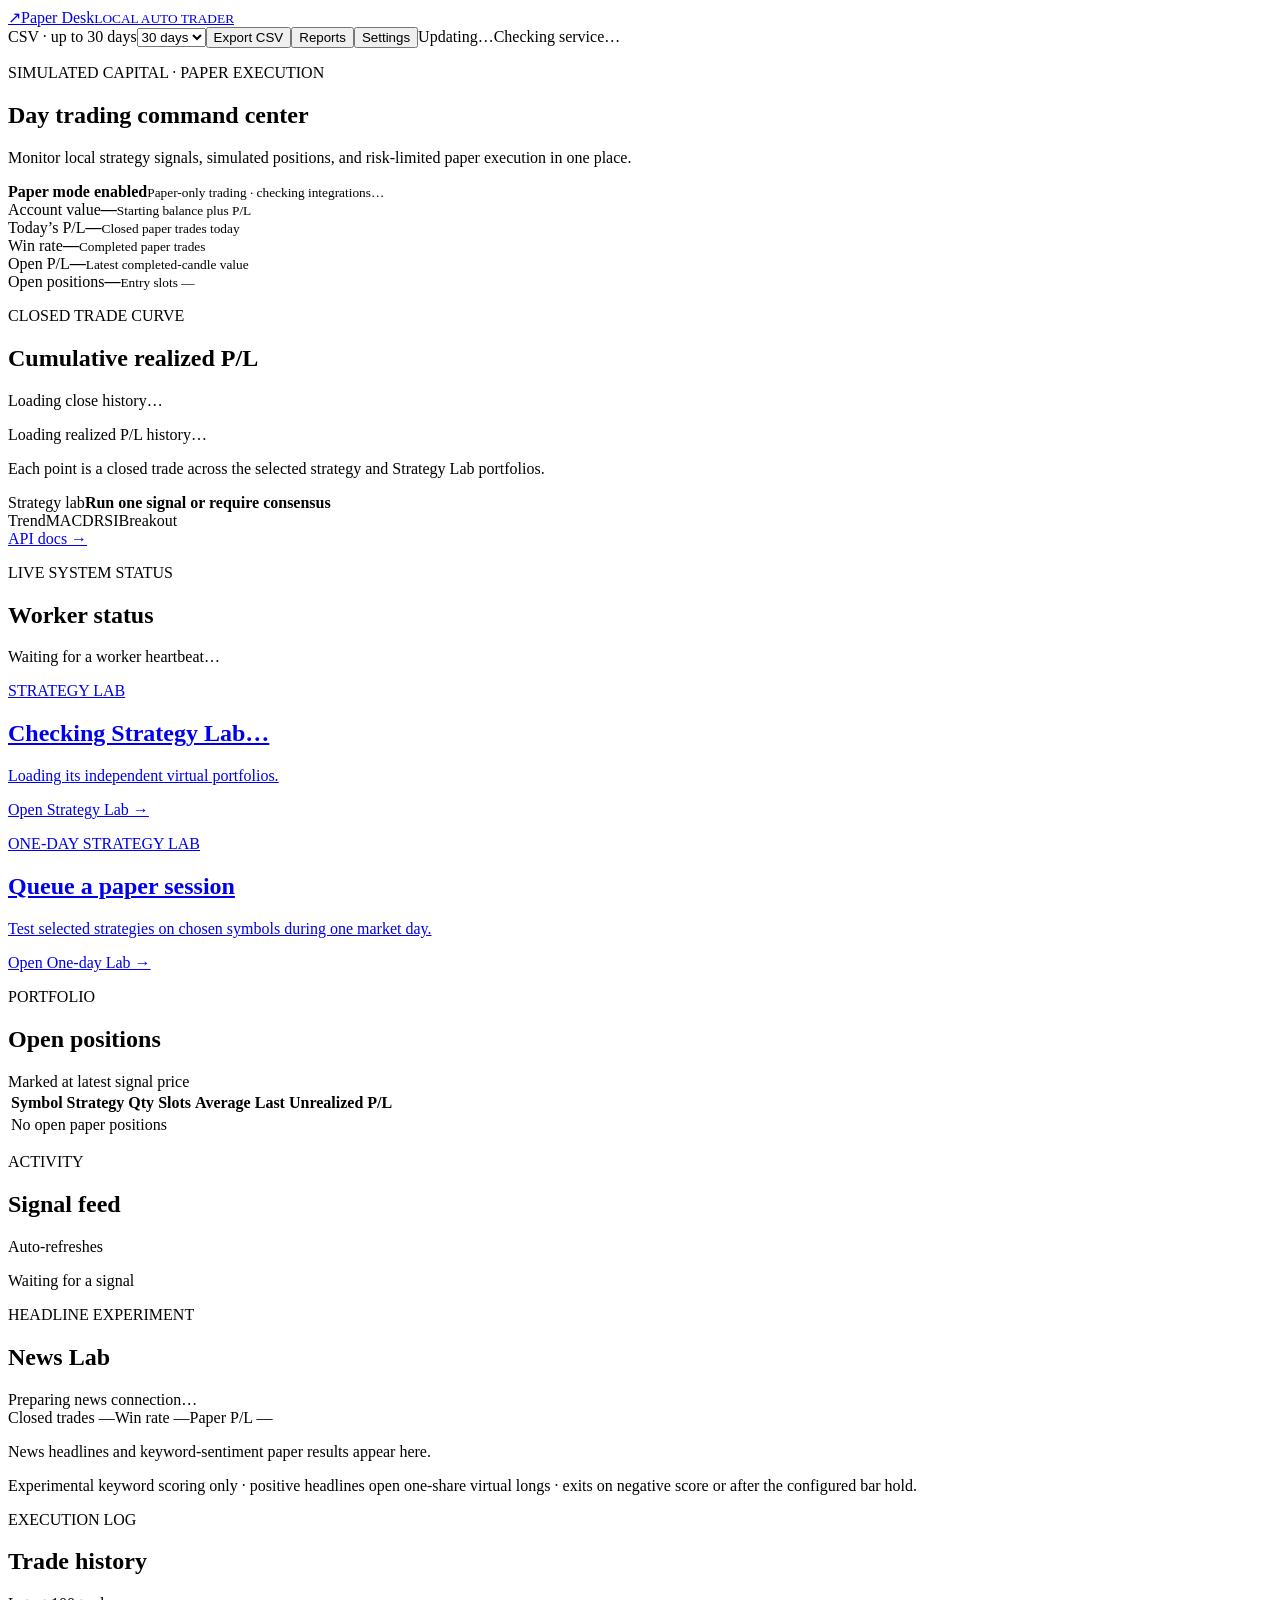
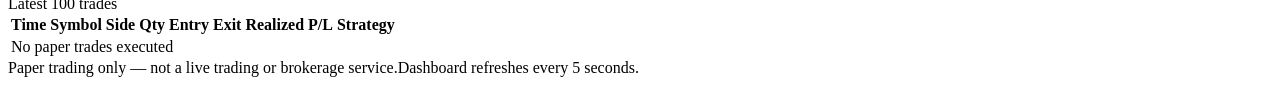
==== commit 21623987: "Add queued one-day paper strategy lab" ====
--- a/dashboard/index.html
+++ b/dashboard/index.html
@@ -1,6 +1,6 @@
 <!doctype html>
 <html lang="en">
-<head><meta charset="utf-8"><meta name="viewport" content="width=device-width, initial-scale=1"><meta name="theme-color" content="#070b12"><title>Paper Desk · Trade Bot V2</title><link rel="stylesheet" href="/static/styles.css?v=env-settings-3"><link rel="stylesheet" href="/static/v2.css?v=env-settings-3"></head>
+<head><meta charset="utf-8"><meta name="viewport" content="width=device-width, initial-scale=1"><meta name="theme-color" content="#070b12"><title>Paper Desk · Trade Bot V2</title><link rel="stylesheet" href="/static/styles.css?v=lab-settings-entry-1"><link rel="stylesheet" href="/static/v2.css?v=active-symbol-list-1"></head>
 <body>
   <header class="topbar"><a class="brand" href="/"><span class="brand-mark">↗</span><span>Paper Desk<small>LOCAL AUTO TRADER</small></span></a><div class="topbar-right"><label class="export-control" for="export-days"><span>CSV · up to 30 days</span><select id="export-days" aria-label="CSV history range"><option value="1">1 day</option><option value="7">7 days</option><option value="14">14 days</option><option value="30" selected>30 days</option></select></label><button id="export-csv" class="settings-button export-button" type="button">Export CSV</button><button id="open-reports" class="settings-button" type="button">Reports</button><button id="open-settings" class="settings-button" type="button">Settings</button><span id="updated" class="updated">Updating…</span><span id="status" class="status">Checking service…</span></div></header>
   <main>
@@ -15,7 +15,7 @@
       <p id="realized-chart-note" class="realized-chart-note">Each point is a closed trade across the selected strategy and Strategy Lab portfolios.</p>
     </section>
     <section class="control-strip"><div><span class="strip-label">Strategy lab</span><strong>Run one signal or require consensus</strong></div><div class="strategy-pills"><span>Trend</span><span>MACD</span><span>RSI</span><span>Breakout</span></div><a href="/docs" target="_blank" rel="noreferrer">API docs →</a></section>
-    <section class="system-panel" aria-live="polite"><div><p class="section-kicker">LIVE SYSTEM STATUS</p><h2 id="system-heading">Worker status</h2></div><div id="system-status" class="system-status">Waiting for a worker heartbeat…</div></section><a class="strategy-lab-summary" id="strategy-lab-summary" href="/strategy-lab"><div><p class="section-kicker">STRATEGY LAB</p><h2 id="strategy-lab-state">Checking Strategy Lab…</h2><p id="strategy-lab-detail">Loading its independent virtual portfolios.</p></div><span class="strategy-lab-open">Open Strategy Lab →</span></a><section class="grid"><article class="panel positions-panel"><div class="panel-title"><div><p class="section-kicker">PORTFOLIO</p><h2>Open positions</h2></div><span>Marked at latest signal price</span></div><div class="table-wrap"><table><thead><tr><th>Symbol</th><th>Strategy</th><th>Qty</th><th>Slots</th><th>Average</th><th>Last</th><th>Unrealized P/L</th></tr></thead><tbody id="positions"><tr><td colspan="7" class="empty">No open paper positions</td></tr></tbody></table></div></article><article class="panel alerts-panel"><div class="panel-title"><div><p class="section-kicker">ACTIVITY</p><h2>Signal feed</h2></div><span>Auto-refreshes</span></div><div id="alerts" class="alerts"><p class="empty">Waiting for a signal</p></div></article></section>
+    <section class="system-panel" aria-live="polite"><div><p class="section-kicker">LIVE SYSTEM STATUS</p><h2 id="system-heading">Worker status</h2></div><div id="system-status" class="system-status">Waiting for a worker heartbeat…</div></section><a class="strategy-lab-summary" id="strategy-lab-summary" href="/strategy-lab"><div><p class="section-kicker">STRATEGY LAB</p><h2 id="strategy-lab-state">Checking Strategy Lab…</h2><p id="strategy-lab-detail">Loading its independent virtual portfolios.</p></div><span class="strategy-lab-open">Open Strategy Lab →</span></a><a class="strategy-lab-summary one-day-lab-link" href="/one-day-lab"><div><p class="section-kicker">ONE-DAY STRATEGY LAB</p><h2>Queue a paper session</h2><p>Test selected strategies on chosen symbols during one market day.</p></div><span class="strategy-lab-open">Open One-day Lab →</span></a><section class="grid"><article class="panel positions-panel"><div class="panel-title"><div><p class="section-kicker">PORTFOLIO</p><h2>Open positions</h2></div><span>Marked at latest signal price</span></div><div class="table-wrap"><table><thead><tr><th>Symbol</th><th>Strategy</th><th>Qty</th><th>Slots</th><th>Average</th><th>Last</th><th>Unrealized P/L</th></tr></thead><tbody id="positions"><tr><td colspan="7" class="empty">No open paper positions</td></tr></tbody></table></div></article><article class="panel alerts-panel"><div class="panel-title"><div><p class="section-kicker">ACTIVITY</p><h2>Signal feed</h2></div><span>Auto-refreshes</span></div><div id="alerts" class="alerts"><p class="empty">Waiting for a signal</p></div></article></section>
     <section class="panel news-panel"><div class="panel-title"><div><p class="section-kicker">HEADLINE EXPERIMENT</p><h2>News Lab</h2></div><span id="news-state">Preparing news connection…</span></div><div class="news-lab-metrics" id="news-metrics"><span>Closed trades —</span><span>Win rate —</span><span>Paper P/L —</span></div><div id="news-feed" class="news-feed"><p class="empty">News headlines and keyword-sentiment paper results appear here.</p></div><div id="news-trades" class="news-trades"></div><p class="news-method">Experimental keyword scoring only · positive headlines open one-share virtual longs · exits on negative score or after the configured bar hold.</p></section>
     <section class="panel history-panel"><div class="panel-title"><div><p class="section-kicker">EXECUTION LOG</p><h2>Trade history</h2></div><span id="trade-count">Latest 100 trades</span></div><div class="table-wrap"><table><thead><tr><th>Time</th><th>Symbol</th><th>Side</th><th>Qty</th><th>Entry</th><th>Exit</th><th>Realized P/L</th><th>Strategy</th></tr></thead><tbody id="trades"><tr><td colspan="8" class="empty">No paper trades executed</td></tr></tbody></table></div></section>
   </main>
@@ -40,8 +40,10 @@
     <label><span class="label-row">Candle interval</span><select name="auto_interval"><option>1m</option><option>2m</option><option>5m</option><option>15m</option><option>30m</option><option>60m</option><option>90m</option><option>1h</option><option>1d</option></select></label>
     <label><span class="label-row">History period</span><input name="auto_period" required placeholder="60d, 2y, or max"></label>
     <label><span class="label-row">Scan interval (seconds)</span><input name="auto_poll_seconds" type="number" min="30" max="86400" required></label>
-    <label><span class="label-row">Strategy Lab-only symbols</span><input name="strategy_lab_extra_symbols" placeholder="Optional: AMZN,META"></label>
-  </div></section>
+    <label><span class="label-row">Add Strategy Lab-only symbols</span><input name="strategy_lab_extra_symbols" placeholder="Optional: AMZN,META"></label>
+  </div>
+  <div class="active-lab-symbols"><div class="active-lab-symbols-heading"><strong>Currently tested in Strategy Lab</strong><span id="active-lab-symbol-count">Loading…</span></div><p>Includes the live scan symbols and any extra symbols entered above.</p><div id="active-lab-symbol-list" class="active-lab-symbol-list" aria-live="polite">Loading active symbols…</div></div>
+  </section>
   <section class="settings-section"><h3>Strategies and risk</h3><div class="settings-grid">
     <label><span class="label-row">Strategy mode</span><select name="auto_mode"><option value="single">Single strategy</option><option value="consensus">Consensus</option><option value="all_strategies">All strategies — paper test</option></select></label>
     <label><span class="label-row">Single strategy</span><select name="auto_strategy"><option value="trend">Trend 50/200</option><option value="donchian">Donchian breakout</option><option value="macd">MACD</option><option value="bollinger">Bollinger reversion</option><option value="rsi">RSI</option><option value="volatility_breakout">Volatility breakout</option><option value="regression">Regression slope</option><option value="per_symbol">Unique strategy per symbol</option></select></label>
@@ -55,7 +57,7 @@
     <label><span class="label-row">Maximum daily loss ($)</span><input name="max_daily_loss" type="number" min="1" step="1" required></label>
     <label><span class="label-row">Maximum position value ($)</span><input name="max_position_value" type="number" min="1" step="1" required></label>
     <label><span class="label-row">Risk per trade (%)</span><input name="risk_percent" type="number" min="0.01" max="10" step="0.01" required></label>
-    <label class="full-setting"><span class="label-row">Strategy Lab</span><select name="strategy_lab_enabled"><option value="true">On — compare all strategies</option><option value="false">Off</option></select></label>
+    <label class="full-setting" id="strategy-lab-setting"><span class="label-row">Strategy Lab</span><select name="strategy_lab_enabled"><option value="true">On — compare all strategies</option><option value="false">Off</option></select></label>
     <div class="full-setting all-strategies-settings" id="all-strategies-settings"><p class="settings-copy">All-strategy mode runs separate paper sleeves for each symbol and strategy.</p><div class="settings-grid">
       <label><span class="label-row">Maximum open test sleeves</span><input name="auto_all_strategies_max_open" type="number" min="1" max="100" required></label>
       <label><span class="label-row">Sleeve loss limit ($)</span><input name="auto_strategy_loss_limit" type="number" min="0.01" step="0.01" required></label>
@@ -74,5 +76,5 @@
   </div></section>
   <section class="settings-section"><h3>Application storage</h3><div class="settings-grid"><label class="full-setting"><span class="label-row">Database file path <small>Restart the web app and worker after changing.</small></span><input name="database_path" required></label></div></section>
   <p id="settings-message" class="settings-message" aria-live="polite"></p><div class="settings-actions"><button id="cancel-settings" class="secondary-button" type="button">Cancel</button><button class="save-button" type="submit">Save settings</button></div>
-</form></dialog><dialog id="reports-dialog" class="settings-dialog reports-dialog"><div class="reports-shell"><div class="settings-head"><div><p class="section-kicker">PAPER TRADING HISTORY</p><h2>End-of-day reports</h2><p>Reports are saved after the day-trader closes its positions. Strategy-lab results remain separate from the main paper account.</p></div><button id="close-reports" class="icon-button" type="button" aria-label="Close reports">×</button></div><div id="report-current" class="report-current">Loading today’s results…</div><div class="report-history"><p class="section-kicker">SAVED DAYS</p><div id="report-list">No saved end-of-day reports yet.</div></div></div></dialog><footer><span>Paper trading only — not a live trading or brokerage service.</span><span>Dashboard refreshes every 5 seconds.</span></footer><script src="/static/app.js?v=env-settings-3"></script>
-<script src="/static/realized-chart.js?v=realized-chart-1"></script><script src="/static/news.js?v=v2-renovation-2"></script><script src="/static/integration.js?v=v2-renovation-2"></script></body></html>
+</form></dialog><dialog id="reports-dialog" class="settings-dialog reports-dialog"><div class="reports-shell"><div class="settings-head"><div><p class="section-kicker">PAPER TRADING HISTORY</p><h2>End-of-day reports</h2><p>Reports are saved after the day-trader closes its positions. Strategy-lab results remain separate from the main paper account.</p></div><button id="close-reports" class="icon-button" type="button" aria-label="Close reports">×</button></div><div id="report-current" class="report-current">Loading today’s results…</div><div class="report-history"><p class="section-kicker">SAVED DAYS</p><div id="report-list">No saved end-of-day reports yet.</div></div></div></dialog><footer><span>Paper trading only — not a live trading or brokerage service.</span><span>Dashboard refreshes every 5 seconds.</span></footer><script src="/static/app.js?v=lab-settings-entry-1"></script>
+<script src="/static/realized-chart.js?v=realized-chart-1"></script><script src="/static/settings-symbols.js?v=active-symbol-list-1"></script><script src="/static/news.js?v=v2-renovation-2"></script><script src="/static/integration.js?v=v2-renovation-2"></script></body></html>
